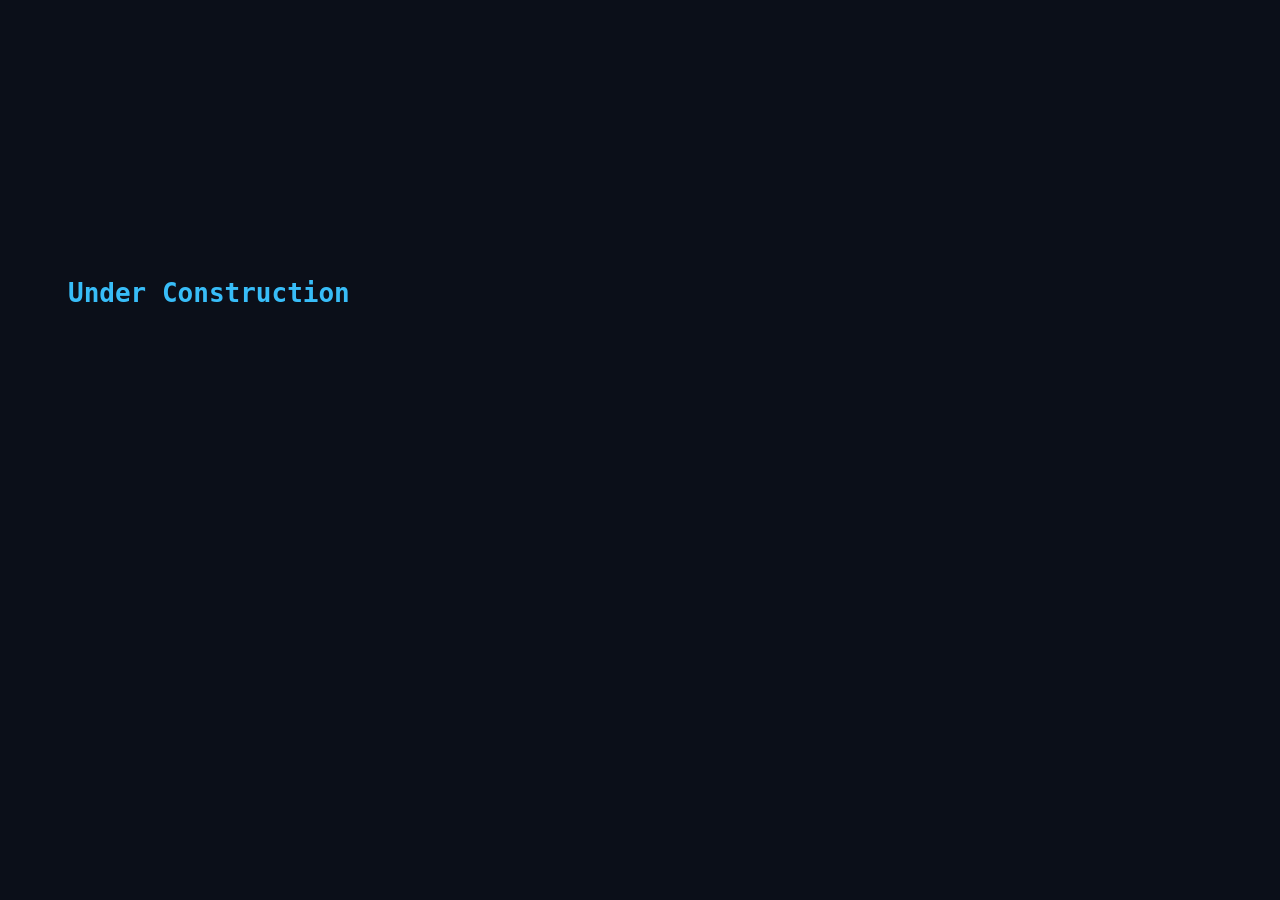
==== index.html @ 5370051f "Create index.html" ====
<!DOCTYPE html>
<html>
<head>
    <title>Marcelo De Martino</title>
    <style>
        body { 
            background-color: #0b0f19; 
            color: #38bdf8; 
            font-family: monospace; 
            padding: 60px; 
            display: flex;
            align-items: center;
            height: 50vh;
        }
    </style>
</head>
<body>
    <h1>Under Construction</h1>
</body>
</html>
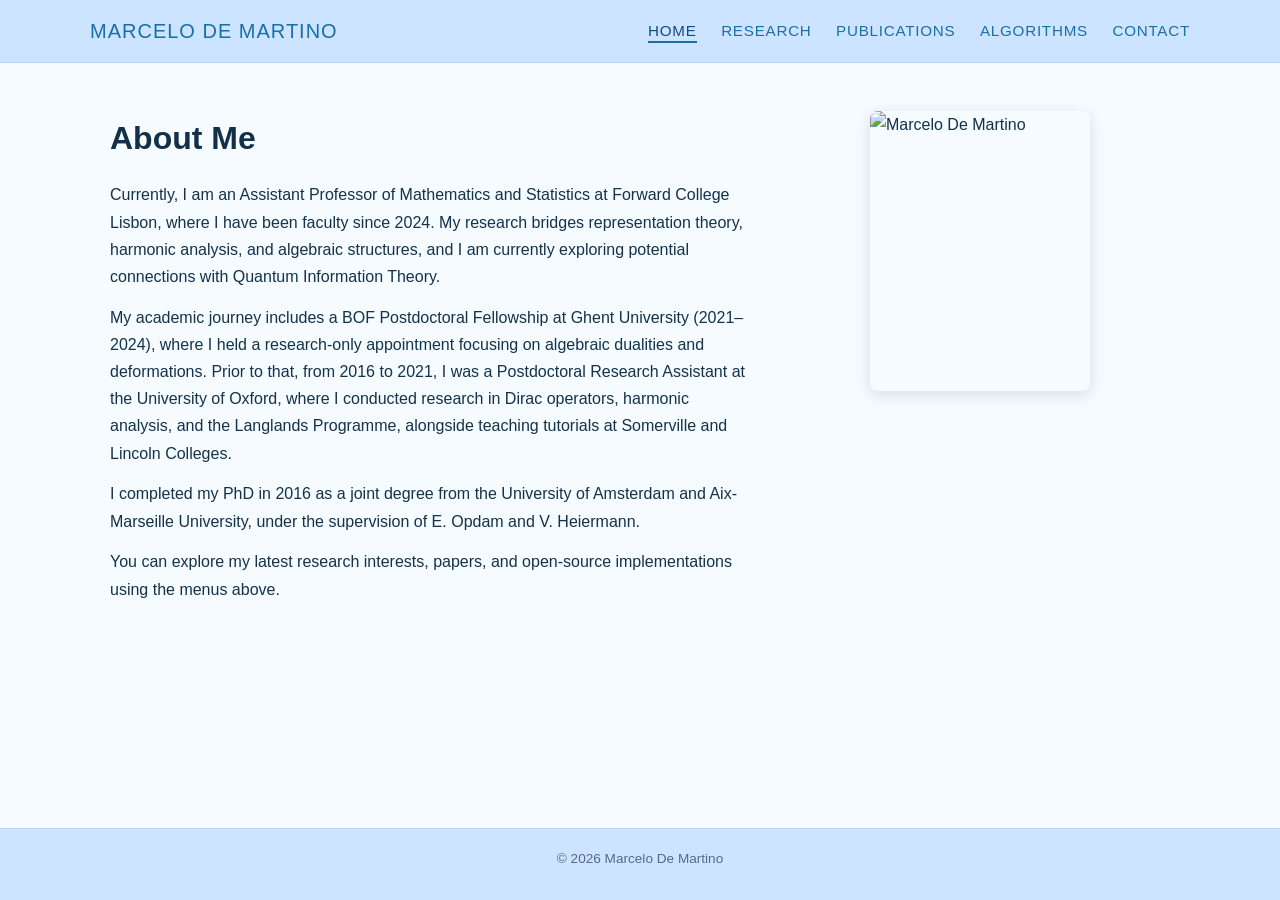
==== commit 885bcf78: "Add files via upload" ====
--- a/index.html
+++ b/index.html
@@ -1,20 +1,67 @@
 <!DOCTYPE html>
-<html>
+<html lang="en">
 <head>
+    <meta charset="UTF-8">
     <title>Marcelo De Martino</title>
-    <style>
-        body { 
-            background-color: #0b0f19; 
-            color: #38bdf8; 
-            font-family: monospace; 
-            padding: 60px; 
-            display: flex;
-            align-items: center;
-            height: 50vh;
-        }
-    </style>
+    <meta name="viewport" content="width=device-width, initial-scale=1">
+    <link rel="stylesheet" href="style.css">
 </head>
 <body>
-    <h1>Under Construction</h1>
+    <header class="site-header">
+        <div class="container header-inner">
+            <div class="logo">
+                <a href="index.html">Marcelo De Martino</a>
+            </div>
+            <nav class="main-nav">
+                <a href="index.html" class="active">Home</a>
+                <a href="research.html">Research</a>
+                <a href="publications.html">Publications</a>
+                <a href="algorithms.html">Algorithms</a>
+                <a href="contact.html">Contact</a>
+            </nav>
+        </div>
+    </header>
+
+    <main>
+        <section class="section">
+            <div class="container hero">
+                <div class="hero-text">
+                    <h1>About Me</h1>
+                    <p>
+                        Currently, I am an Assistant Professor of Mathematics and Statistics at Forward College Lisbon, where I have been
+                        faculty since 2024. My research bridges representation theory, harmonic analysis, and algebraic structures, and I am currently exploring potential connections with Quantum Information Theory.
+                    </p>
+                    <p>
+                        My academic journey includes a BOF Postdoctoral Fellowship at Ghent University (2021–2024), where I held
+                        a research-only appointment focusing on algebraic dualities and deformations. Prior to that, from 2016 to
+                        2021, I was a Postdoctoral Research Assistant at the University of Oxford, where I conducted research in
+                        Dirac operators, harmonic analysis, and the Langlands Programme, alongside teaching tutorials at
+                        Somerville and Lincoln Colleges.
+                    </p>
+                    <p>
+                        I completed my PhD in 2016 as a joint degree from the University of Amsterdam and Aix-Marseille
+                        University, under the supervision of E. Opdam and V. Heiermann.
+                    </p>
+                    <p>
+                        You can explore my latest research interests, papers, and open-source implementations using the menus
+                        above.
+                    </p>
+                </div>
+                <div class="hero-photo">
+                    <img src="portrait.jpeg" alt="Marcelo De Martino">
+                </div>
+            </div>
+        </section>
+    </main>
+
+    <footer class="site-footer">
+        <div class="container footer-inner">
+            <p>&copy; <span id="year"></span> Marcelo De Martino</p>
+        </div>
+    </footer>
+
+    <script>
+        document.getElementById('year').textContent = new Date().getFullYear();
+    </script>
 </body>
-</html>
+</html>
--- a/style.css
+++ b/style.css
@@ -0,0 +1,230 @@
+/* Basic reset */
+*,
+*::before,
+*::after {
+    box-sizing: border-box;
+    margin: 0;
+    padding: 0;
+}
+
+/* Typography and colors */
+body {
+    font-family: -apple-system, BlinkMacSystemFont, "Segoe UI", Roboto, Helvetica, Arial, sans-serif;
+    line-height: 1.7;
+    color: #14324a;
+    background-color: #f5fbff;
+    min-height: 100vh;
+    display: flex;
+    flex-direction: column;
+}
+
+main {
+    flex: 1;
+}
+
+a {
+    color: #1b6fa8;
+    text-decoration: none;
+}
+
+a:hover {
+    text-decoration: underline;
+}
+
+h1, h2, h3 {
+    font-weight: 600;
+    color: #123047;
+    margin-bottom: 0.6em;
+}
+
+h1 {
+    font-size: 2rem;
+    margin-bottom: 1rem;
+    border-bottom: 2px solid rgba(27, 111, 168, 0.25);
+    padding-bottom: 0.4rem;
+}
+
+h2 {
+    font-size: 1.35rem;
+    margin-top: 1.5rem;
+    margin-bottom: 0.6rem;
+}
+
+p {
+    margin-bottom: 0.85em;
+}
+
+/* Layout helpers */
+.container {
+    width: 100%;
+    max-width: 1100px;
+    margin: 0 auto;
+    padding: 0 20px;
+}
+
+/* Header and navigation */
+.site-header {
+    background: #cce4ff;
+    backdrop-filter: blur(6px);
+    border-bottom: 1px solid rgba(27, 111, 168, 0.12);
+}
+
+.header-inner {
+    display: flex;
+    align-items: center;
+    justify-content: space-between;
+    padding: 14px 0;
+}
+
+.logo a {
+    font-weight: 500;
+    font-size: 1.25rem;
+    letter-spacing: 0.05em;
+    text-transform: uppercase;
+    color: #1b6fa8;
+}
+
+.logo a:hover {
+    text-decoration: none;
+}
+
+.main-nav a {
+    margin-left: 20px;
+    font-size: 0.95rem;
+    text-transform: uppercase;
+    letter-spacing: 0.05em;
+    color: #1b6fa8;
+    padding-bottom: 2px;
+}
+
+.main-nav a:hover {
+    color: #0f4c81;
+    text-decoration: none;
+}
+
+.main-nav a.active {
+    color: #0f4c81;
+    border-bottom: 2px solid #1b6fa8;
+}
+
+/* Sections */
+.section {
+    padding: 48px 0 64px;
+}
+
+/* Hero / Home */
+.hero {
+    display: flex;
+    flex-wrap: wrap;
+    align-items: flex-start;
+    gap: 40px;
+}
+
+.hero-text {
+    flex: 2 1 320px;
+}
+
+.hero-text h1 {
+    border-bottom: none;
+    padding-bottom: 0;
+}
+
+.hero-photo {
+    flex: 1 1 220px;
+    display: flex;
+    justify-content: center;
+}
+
+.photo-placeholder {
+    width: 220px;
+    height: 280px;
+    border-radius: 8px;
+    border: 2px dashed rgba(27, 111, 168, 0.5);
+    display: flex;
+    align-items: center;
+    justify-content: center;
+    text-align: center;
+    font-size: 0.9rem;
+    color: #1b6fa8;
+    background: linear-gradient(135deg, #ffffff 0%, #e5f2ff 100%);
+}
+
+
+.hero-photo img {
+    width: 220px;
+    height: 280px;
+    object-fit: cover;
+    border-radius: 8px;
+    box-shadow: 0 4px 16px rgba(0, 0, 0, 0.12);
+}
+
+
+/* Publications */
+.publications-list p {
+    text-indent: -1.8em;
+    padding-left: 1.8em;
+}
+
+/* Algorithms */
+.algorithm-entry {
+    margin-bottom: 2rem;
+    padding-bottom: 1.5rem;
+    border-bottom: 1px solid rgba(27, 111, 168, 0.1);
+}
+
+.algorithm-entry:last-child {
+    border-bottom: none;
+}
+
+.algorithm-entry h2 {
+    margin-top: 0;
+    font-size: 1.2rem;
+}
+
+.repo-link {
+    margin-bottom: 0.5em;
+}
+
+/* Footer */
+.site-footer {
+    border-top: 1px solid rgba(27, 111, 168, 0.12);
+    background-color: #cce4ff;
+}
+
+.footer-inner {
+    padding: 18px 0;
+    text-align: center;
+    font-size: 0.85rem;
+    color: #566b82;
+}
+
+/* Responsive */
+@media (max-width: 720px) {
+    .header-inner {
+        flex-direction: column;
+        align-items: flex-start;
+    }
+
+    .main-nav {
+        margin-top: 10px;
+    }
+
+    .main-nav a {
+        margin-left: 0;
+        margin-right: 16px;
+        font-size: 0.85rem;
+    }
+
+    .hero {
+        flex-direction: column;
+    }
+
+    .hero-photo {
+        order: -1;
+        justify-content: flex-start;
+    }
+
+    h1 {
+        font-size: 1.6rem;
+    }
+}
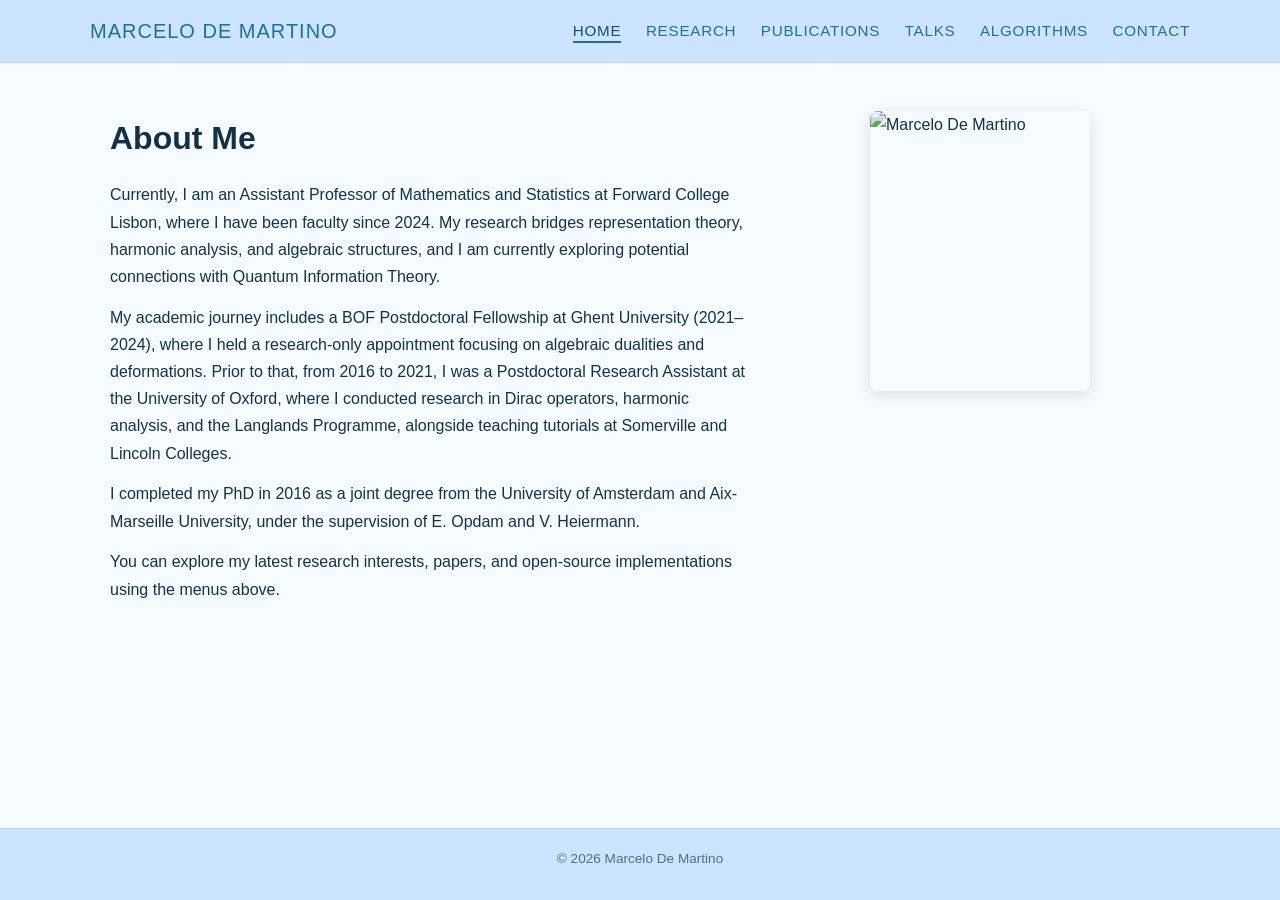
==== commit 7945ea4b: "Add files via upload" ====
--- a/index.html
+++ b/index.html
@@ -16,6 +16,7 @@
                 <a href="index.html" class="active">Home</a>
                 <a href="research.html">Research</a>
                 <a href="publications.html">Publications</a>
+		<a href="talks.html">Talks</a>
                 <a href="algorithms.html">Algorithms</a>
                 <a href="contact.html">Contact</a>
             </nav>
--- a/style.css
+++ b/style.css
@@ -165,6 +165,28 @@
     padding-left: 1.8em;
 }
 
+/* Talks */
+.talk-entry {
+    margin-bottom: 2rem;
+    padding-bottom: 1.5rem;
+    border-bottom: 1px solid rgba(27, 111, 168, 0.1);
+}
+
+.talk-entry:last-child {
+    border-bottom: none;
+}
+
+.talk-entry h2 {
+    margin-top: 0;
+    font-size: 1.2rem;
+}
+
+.talk-meta {
+    font-style: italic;
+    color: #566b82;
+    margin-bottom: 0.5em;
+}
+
 /* Algorithms */
 .algorithm-entry {
     margin-bottom: 2rem;
@@ -200,6 +222,10 @@
 
 /* Responsive */
 @media (max-width: 720px) {
+    .container {
+        padding: 0 28px;
+    }
+
     .header-inner {
         flex-direction: column;
         align-items: flex-start;
